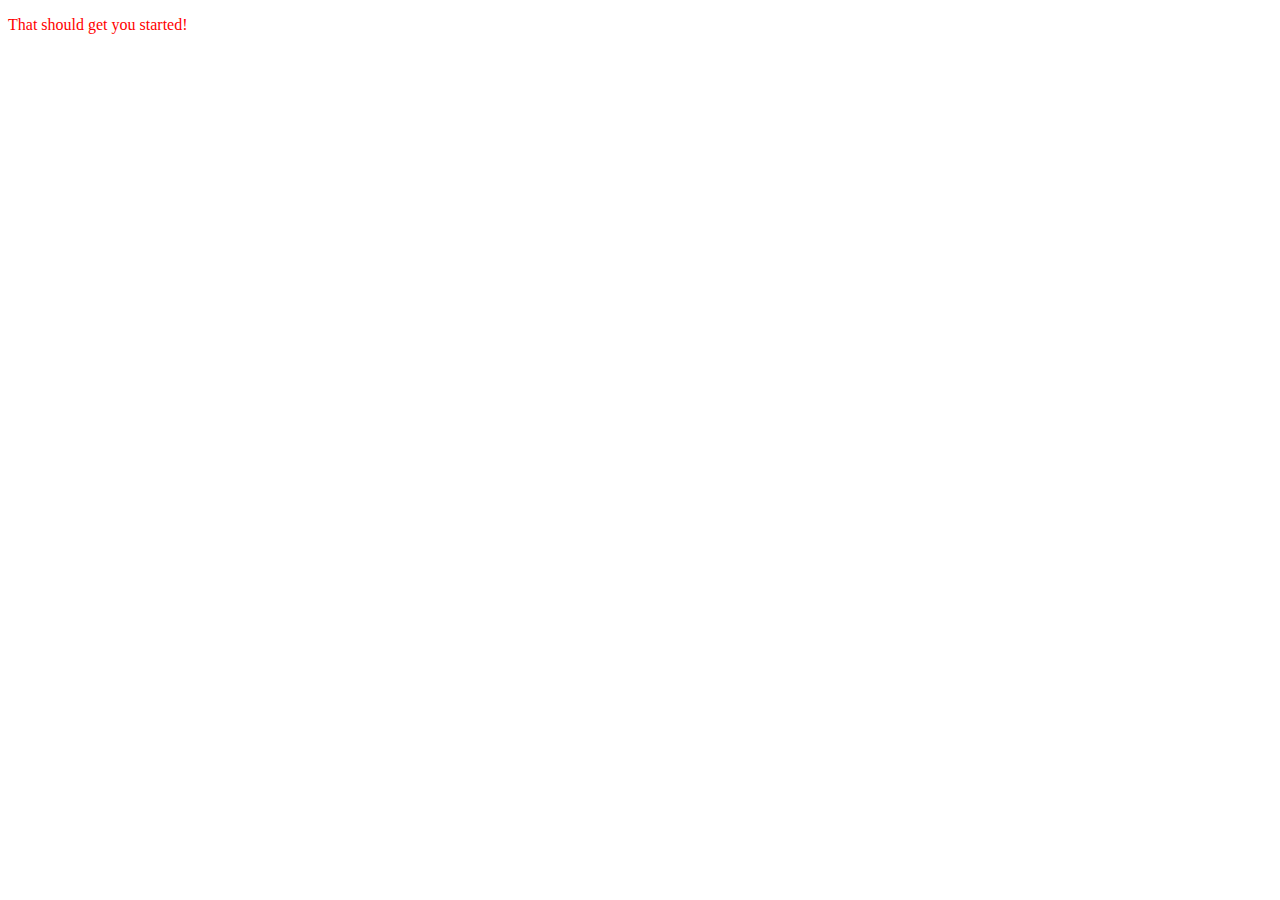
==== index.html @ 8b9543e1 "Final text" ====
<!DOCTYPE html> 
<html>
  <head> 
    <title>Github page</title>
    <link rel="stylesheet" href="style.css"/>
    </head> 
    
    <body> 
      <p>That should get you started!</p>
    </body>
  </html>
---- style.css ----
p {
  color: red; 
}
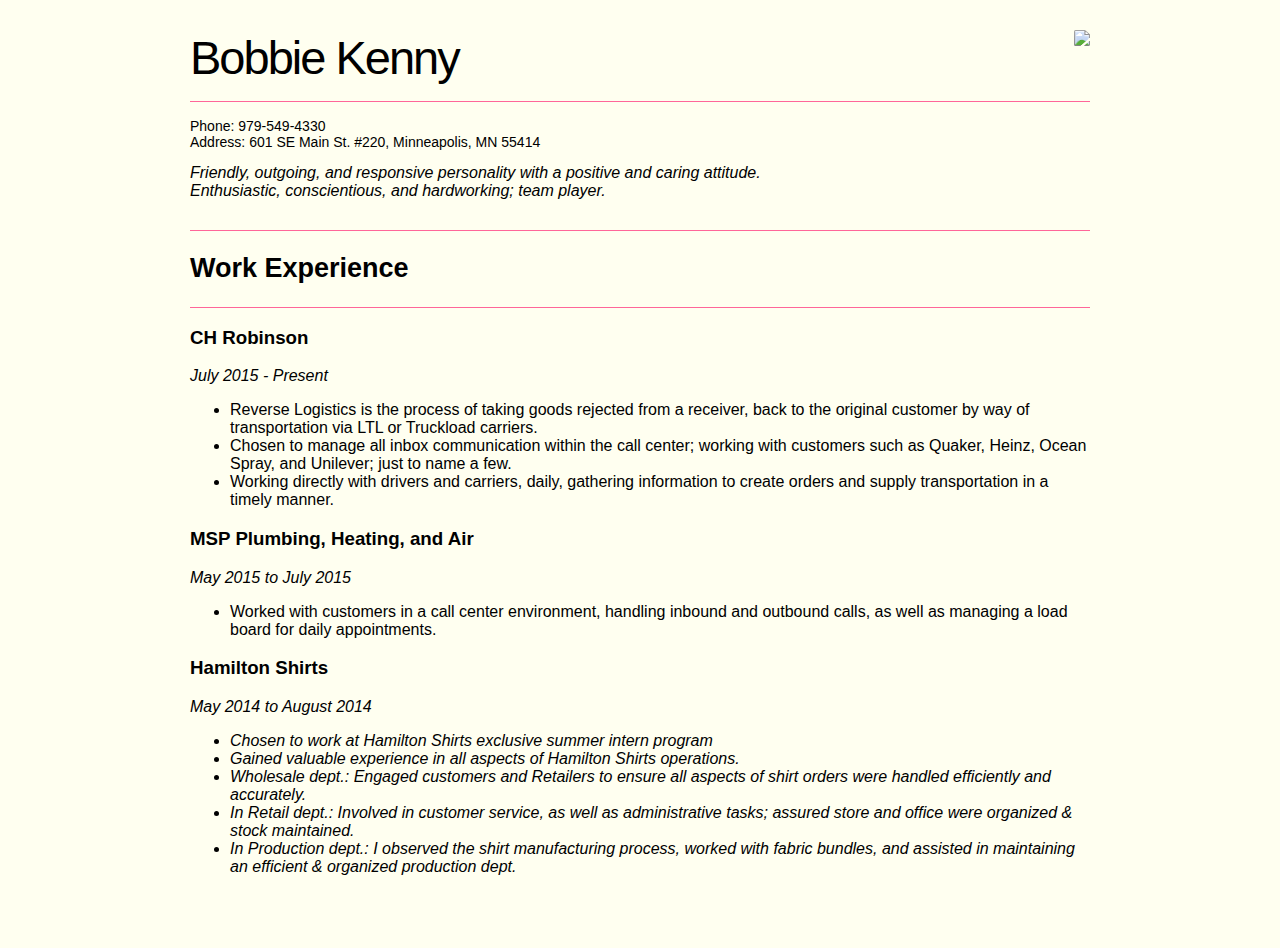
==== commit 587b5dba: "Changed title" ====
--- a/index.html
+++ b/index.html
@@ -1,12 +1,83 @@
-<!DOCTYPE html> 
-<html>
-  <head> 
-    <title>Github page</title>
-    <link rel="stylesheet" href="style.css"/>
-    </head> 
+<!DOCTYPE html>
+<head>
+    <title>My Prime Academy Application Submission</title>
+    <link rel="stylesheet" type="text/css" href="style.css">
+  </head>
+<body>
+  <div id="container">
+    <img src="images/BobbieKenny.png" id="pic">
+    <div id="content-contact">
+                      Bobbie Kenny
+                  </div>
+  <div id="content-info">
+  <p>
+    Phone: 979-549-4330
+    <br>
+    Address: 601 SE Main St. #220, Minneapolis, MN 55414
+  </p>
+</div>
+<div id="content-body">
+  <div id="content-summary">
+    <div id="content-summarycontent">
+      Friendly, outgoing, and responsive personality with a positive and caring attitude.
+      <br>
+      Enthusiastic, conscientious, and hardworking; team player.
+</div>
+<div id="content-professional">
+  <div id="content-professionalheader">
+                  <h2>Work Experience</h2>
+                </div>
+<div id="Reverse Logistics at CH Robinson">
+      <h3>CH Robinson</h3>
+      <div class="block-date">
+          <div class="date"> July 2015 - Present</div>
+          <ul>
+            <li>
+              Reverse Logistics is the process of taking goods rejected from a receiver, back to the original customer by way of transportation via LTL or Truckload carriers.
+            </li>
+            <li>
+              Chosen to manage all inbox communication within the call center; working with customers such as Quaker, Heinz, Ocean Spray, and Unilever; just to name a few.
+            </li>
+            <li>
+              Working directly with drivers and carriers, daily, gathering information to create orders and supply transportation in a timely manner.
+            </li>
+            </ul>
+          </div>
+        </div>
+<div id="Call Center Rep at MSP Plumbing, Heating, and Air">
+      <h3>MSP Plumbing, Heating, and Air</h3>
+      <div class="block-date">
+          <div class="date">May 2015 to July 2015</div>
+          <ul>
+            <li>
+              Worked with customers in a call center environment, handling inbound and outbound calls, as well as managing a load board for daily appointments.
+            </li>
+          </ul>
+        </div>
+      </div>
+<div id="Internship at Hamilton Shirts">
+      <h3>Hamilton Shirts</h3>
+      <div class="block date">
+        <div class="date">May 2014 to August 2014</div>
+        <ul>
+          <li>
+            Chosen to work at Hamilton Shirts exclusive summer intern program
+          </li>
+          <li>
+            Gained valuable experience in all aspects of Hamilton Shirts operations.
+          </li>
+          <li>
+            Wholesale dept.: Engaged customers and Retailers to ensure all aspects of shirt orders were handled efficiently and accurately.
+          </li>
+          <li>
+            In Retail dept.: Involved in customer service, as well as administrative tasks; assured store and office were organized & stock maintained.
+          </li>
+          <li>
+            In Production dept.: I observed the shirt manufacturing process, worked with fabric bundles, and assisted in maintaining an efficient & organized production dept.
+          </li>
+      </p>
+</header>
+</body>
+</html>
+
     
-    <body> 
-      <p>That should get you started!</p>
-    </body>
-  </html>
-    
--- a/style.css
+++ b/style.css
@@ -1,3 +1,103 @@
-p {
-  color: red; 
+element.style{
+
 }
+body {
+  font: 14px Arial, sans-serif;
+  font-style: normal;
+  font-variant: normal;
+  font-weight: normal;
+  font-stretch: normal;
+  font-size: 14px;
+  line-height: normal;
+  font-family: Arial, sans-serif;
+  background-color: ivory;
+}
+#container {
+  width: 900px;
+  margin: 30px;
+    margin-top: 30px;
+    margin-right: auto;
+    margin-bottom: 40px;
+    margin-left: auto;
+}
+#pic {
+  float: right;
+  border-radius: 10%;
+}
+
+#content-contact{
+  margin:16px;
+    margin-top: 0px;
+    margin-right: 0px;
+    margin-bottom: 16px;
+    margin-left: 0px;
+  padding: 16px;
+    padding-top: 0px;
+    padding-right: 0px;
+    padding-bottom: 16px;
+    padding-left: 0px;
+  font: 40px Arial: sans-serif;
+  font-size: 47px;
+  font-weight: italic;
+  letter-spacing: -2px;
+  border-bottom: 1px solid #FF6699;
+}
+div {
+  display: block;
+}
+#content-summarycontent {
+  margin: 16px;
+    margin-top: 0px;
+    margin-right: 0px;
+    margin-bottom: 16px;
+    margin-left: 0px;
+  padding: 30px;
+    padding-top: 0px;
+    padding-right: 0px;
+    padding-bottom: 30px;
+    padding-left: 0px;
+  font-style: italic;
+  font-size: 16px;
+  border-bottom: 1px solid #FF6699;
+}
+div {
+  display: block;
+}
+li {
+  display: list-item;
+}
+#content-professionalheader {
+  margin: 12px;
+    margin-top: 0px;
+    margin-right: 0px;
+    margin-bottom: 12px;
+    margin-left: 0px;
+  padding: 10px;
+    padding-top: 0px;
+    padding-right: 10px;
+    padding-bottom: 0px;
+    padding-left: 0px;
+  font-style: normal;
+  font-size: 18px;
+  border-bottom: 1px solid #FF6699;
+}
+#content-professional {
+  margin:16px;
+    margin-top: 0px;
+    margin-right: 0px;
+    margin-bottom: 16px;
+    margin-left: 0px;
+  padding: 16px;
+    padding-top: 0px;
+    padding-right: 0px;
+    padding-bottom: 16px;
+    padding-left: 0px;
+  font: 16px Arial: sans-serif;
+  font-size: 16px;
+  font-weight: normal;
+}
+.date {
+  font-style: italic;
+  font-size: 16px; 
+}
+
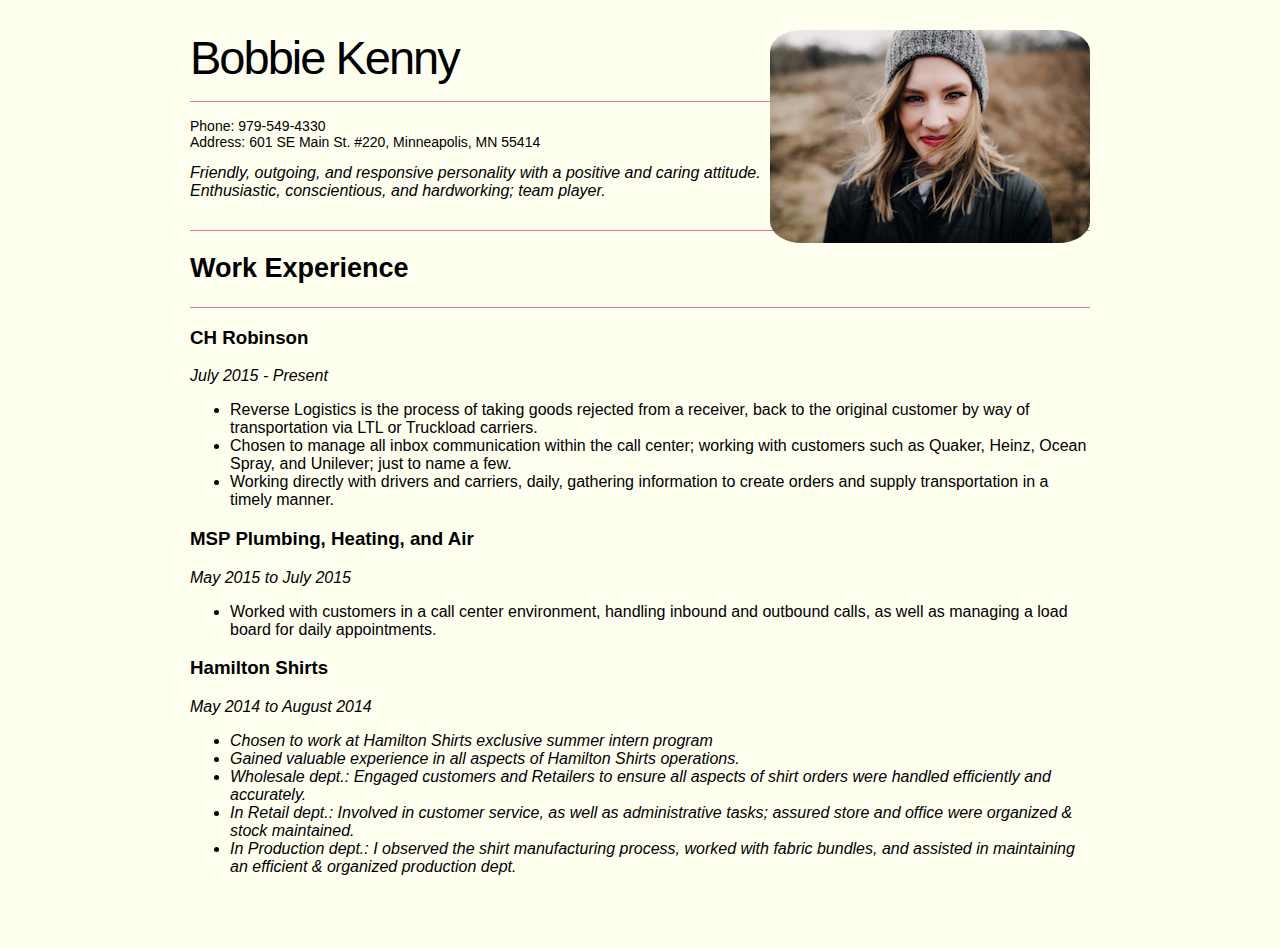
==== commit c8613a27: "Changed file path for image" ====
--- a/index.html
+++ b/index.html
@@ -5,7 +5,7 @@
   </head>
 <body>
   <div id="container">
-    <img src="images/BobbieKenny.png" id="pic">
+    <img src="BobbieKenny.png" id="pic">
     <div id="content-contact">
                       Bobbie Kenny
                   </div>
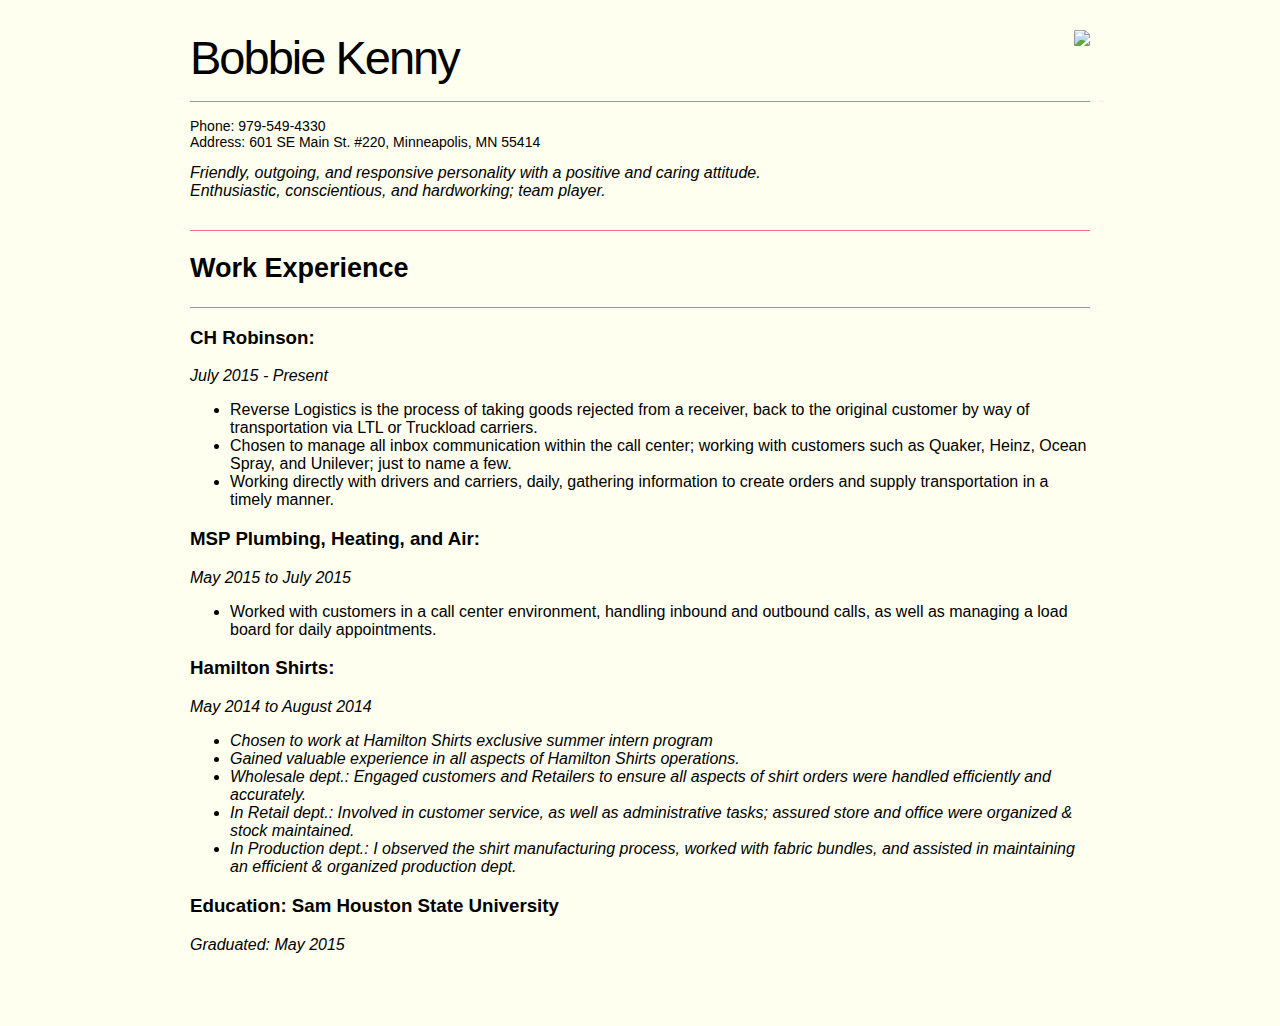
==== commit 34f59dc3: "Updated the code; added some changes" ====
--- a/index.html
+++ b/index.html
@@ -5,7 +5,7 @@
   </head>
 <body>
   <div id="container">
-    <img src="BobbieKenny.png" id="pic">
+    <img src="images/BobbieKenny.png" id="pic">
     <div id="content-contact">
                       Bobbie Kenny
                   </div>
@@ -28,7 +28,7 @@
                   <h2>Work Experience</h2>
                 </div>
 <div id="Reverse Logistics at CH Robinson">
-      <h3>CH Robinson</h3>
+      <h3>CH Robinson:</h3>
       <div class="block-date">
           <div class="date"> July 2015 - Present</div>
           <ul>
@@ -45,7 +45,7 @@
           </div>
         </div>
 <div id="Call Center Rep at MSP Plumbing, Heating, and Air">
-      <h3>MSP Plumbing, Heating, and Air</h3>
+      <h3>MSP Plumbing, Heating, and Air:</h3>
       <div class="block-date">
           <div class="date">May 2015 to July 2015</div>
           <ul>
@@ -56,7 +56,7 @@
         </div>
       </div>
 <div id="Internship at Hamilton Shirts">
-      <h3>Hamilton Shirts</h3>
+      <h3>Hamilton Shirts:</h3>
       <div class="block date">
         <div class="date">May 2014 to August 2014</div>
         <ul>
@@ -75,9 +75,16 @@
           <li>
             In Production dept.: I observed the shirt manufacturing process, worked with fabric bundles, and assisted in maintaining an efficient & organized production dept.
           </li>
+        </ul>
+      </div>
+    </div>
+<div id="content-education">
+      <div id="content-educationheader">
+      <h3>Education: Sam Houston State University</h3>
+      <div class="block date">
+        <div class="date">Graduated: May 2015</div>
+      </div>
       </p>
 </header>
 </body>
 </html>
-
-    
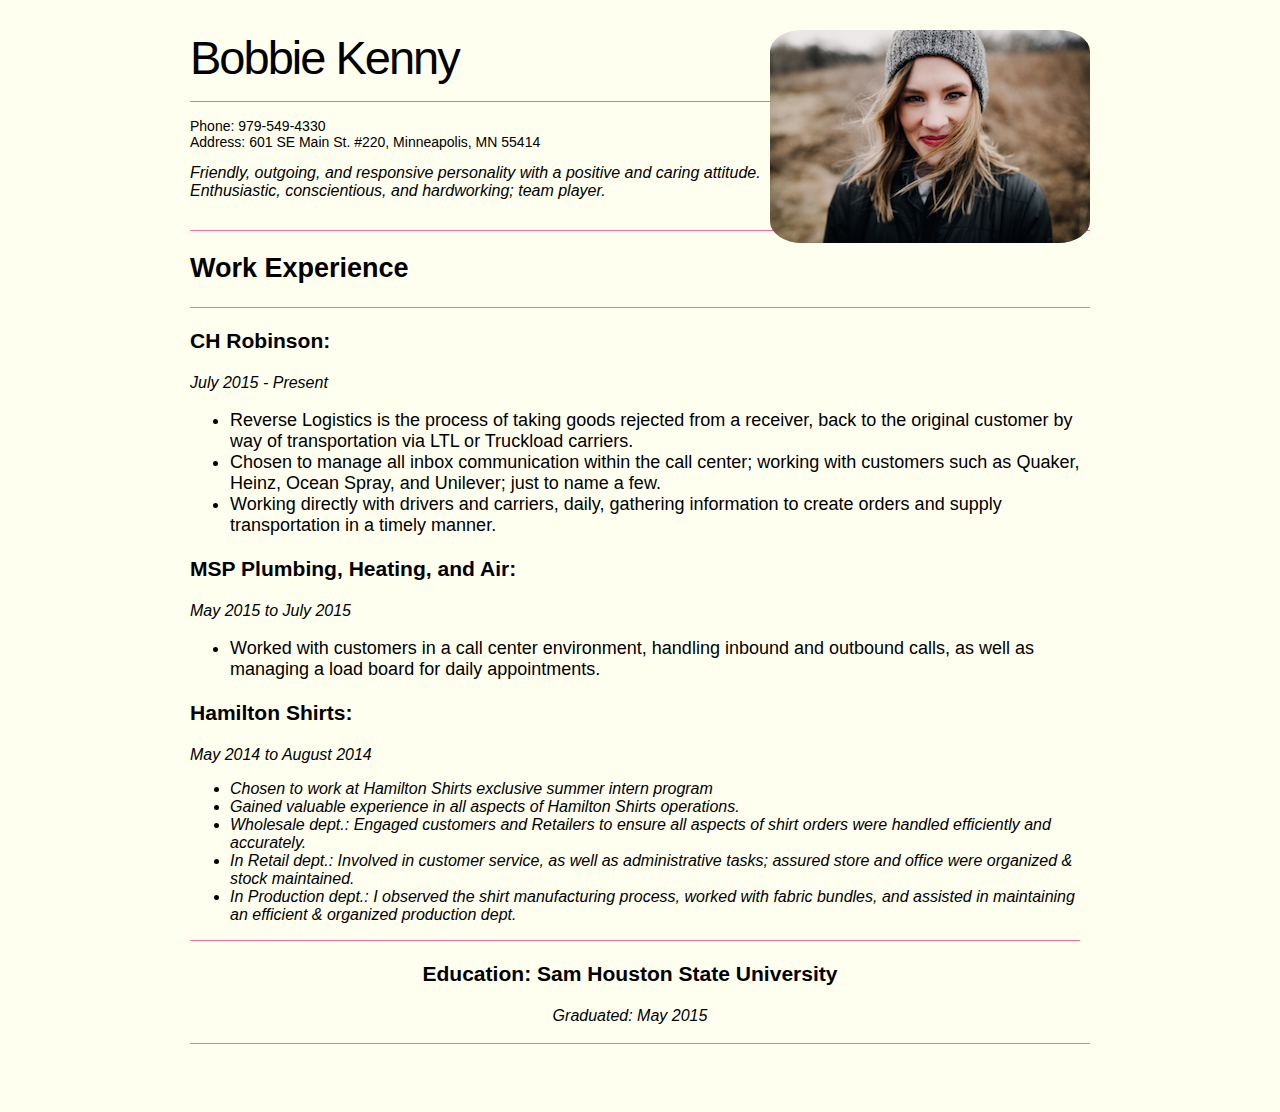
==== commit fff88d5f: "Updated image file" ====
--- a/index.html
+++ b/index.html
@@ -5,7 +5,7 @@
   </head>
 <body>
   <div id="container">
-    <img src="images/BobbieKenny.png" id="pic">
+    <img src="BobbieKenny.png" id="pic">
     <div id="content-contact">
                       Bobbie Kenny
                   </div>
--- a/style.css
+++ b/style.css
@@ -92,12 +92,40 @@
     padding-right: 0px;
     padding-bottom: 16px;
     padding-left: 0px;
-  font: 16px Arial: sans-serif;
-  font-size: 16px;
+  font: 18px Arial: sans-serif;
+  font-size: 18px;
   font-weight: normal;
 }
 .date {
   font-style: italic;
-  font-size: 16px; 
+  font-size: 16px;
 }
-
+#content-educationheader {
+  margin: 12px;
+    margin-top: 0px;
+    margin-right: 0px;
+    margin-bottom: 12px;
+    margin-left: 0px;
+  padding: 10px;
+    padding-top: 0px;
+    padding-right: 10px;
+    padding-bottom: 0px;
+    padding-left: 0px;
+  font-style: normal;
+  font-size: 18px;
+  border-top: 1px solid #FF6699;
+  text-align: center;
+}
+#content-education {
+  margin: 12px;
+    margin-top: 0px;
+    margin-right: 0px;
+    margin-bottom: 12px;
+    margin-left: 0px;
+  padding: 10px;
+    padding-top: 0px;
+    padding-right: 10px;
+    padding-bottom: 0px;
+    padding-left: 0px;
+    border-bottom: 1px solid #FF6699;
+}
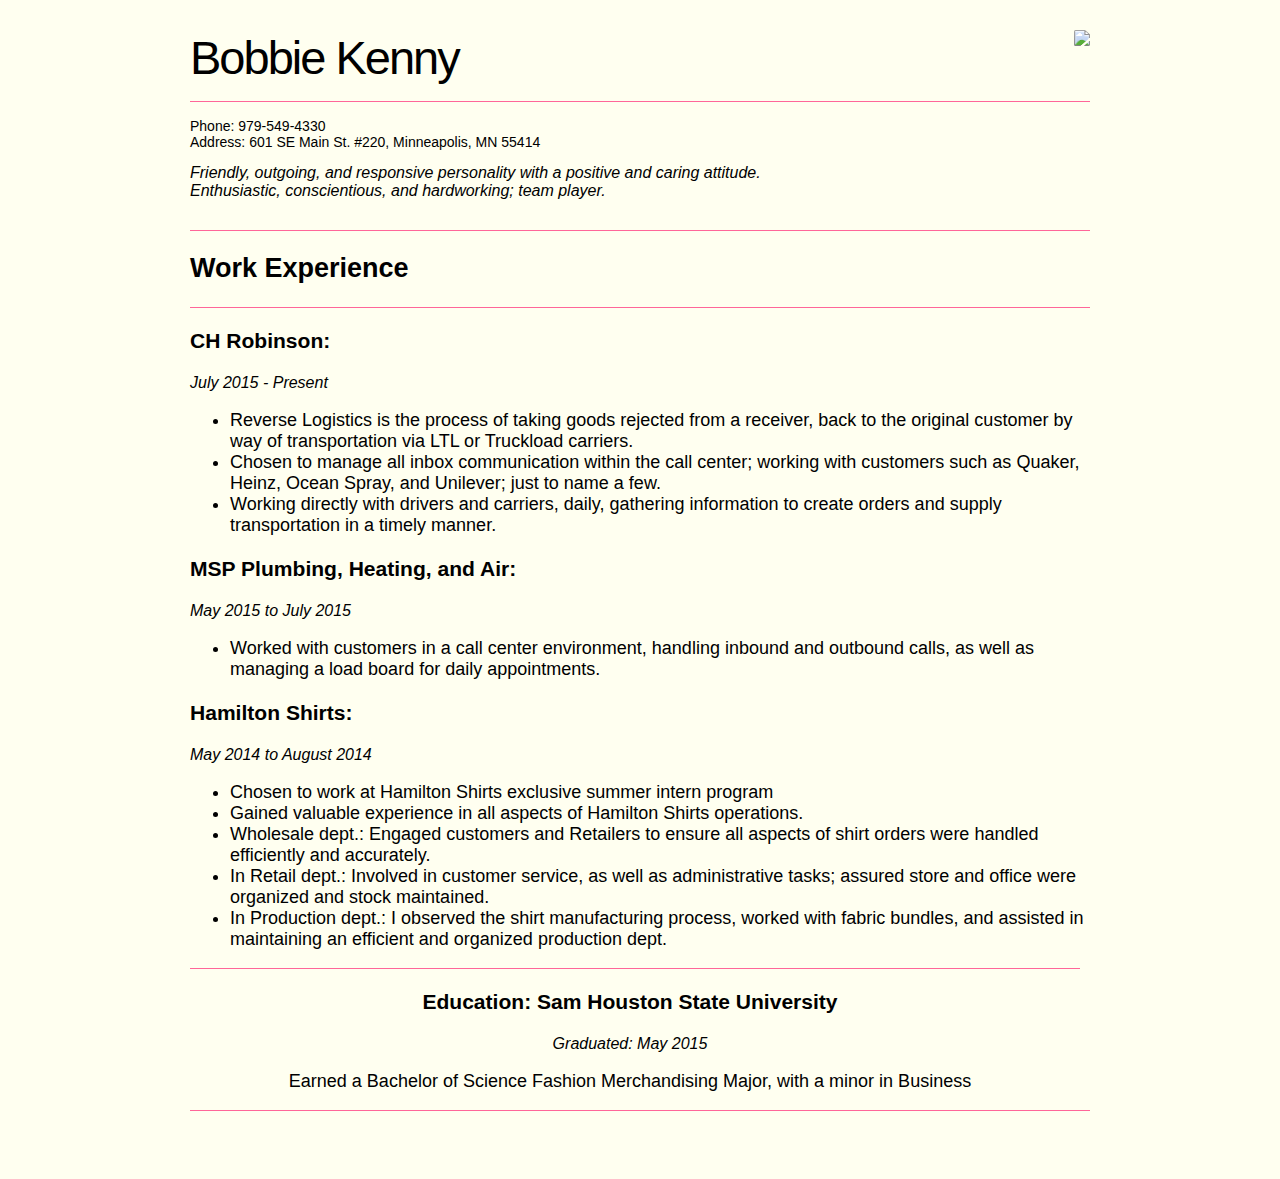
==== commit 5d514b47: "Updated the code; added some changes 2.0" ====
--- a/index.html
+++ b/index.html
@@ -5,7 +5,7 @@
   </head>
 <body>
   <div id="container">
-    <img src="BobbieKenny.png" id="pic">
+    <img src="images/BobbieKenny.png" id="pic">
     <div id="content-contact">
                       Bobbie Kenny
                   </div>
@@ -56,35 +56,40 @@
         </div>
       </div>
 <div id="Internship at Hamilton Shirts">
-      <h3>Hamilton Shirts:</h3>
-      <div class="block date">
-        <div class="date">May 2014 to August 2014</div>
-        <ul>
-          <li>
-            Chosen to work at Hamilton Shirts exclusive summer intern program
-          </li>
-          <li>
-            Gained valuable experience in all aspects of Hamilton Shirts operations.
-          </li>
-          <li>
-            Wholesale dept.: Engaged customers and Retailers to ensure all aspects of shirt orders were handled efficiently and accurately.
-          </li>
-          <li>
-            In Retail dept.: Involved in customer service, as well as administrative tasks; assured store and office were organized & stock maintained.
-          </li>
-          <li>
-            In Production dept.: I observed the shirt manufacturing process, worked with fabric bundles, and assisted in maintaining an efficient & organized production dept.
-          </li>
-        </ul>
-      </div>
+  <h3>Hamilton Shirts:</h3>
+    <div class="block-date">
+      <div class="date">May 2014 to August 2014</div>
+      <ul>
+        <li>
+          Chosen to work at Hamilton Shirts exclusive summer intern program
+        </li>
+        <li>
+          Gained valuable experience in all aspects of Hamilton Shirts operations.
+        </li>
+        <li>
+          Wholesale dept.: Engaged customers and Retailers to ensure all aspects of shirt orders were handled efficiently and accurately.
+        </li>
+        <li>
+          In Retail dept.: Involved in customer service, as well as administrative tasks; assured store and office were organized and stock maintained.
+        </li>
+        <li>
+          In Production dept.: I observed the shirt manufacturing process, worked with fabric bundles, and assisted in maintaining an efficient and organized production dept.
+        </li>
+      </ul>
     </div>
-<div id="content-education">
-      <div id="content-educationheader">
+  </div>
+
+  <div id="content-education">
+    <div id="content-educationheader">
       <h3>Education: Sam Houston State University</h3>
-      <div class="block date">
-        <div class="date">Graduated: May 2015</div>
-      </div>
-      </p>
+    <div class="block date">
+      <div class="date">Graduated: May 2015</div>
+    </div>
+    <p>
+        Earned a Bachelor of Science Fashion Merchandising Major, with a minor in Business
+    </p>
+  </div>
+</div>
 </header>
 </body>
 </html>
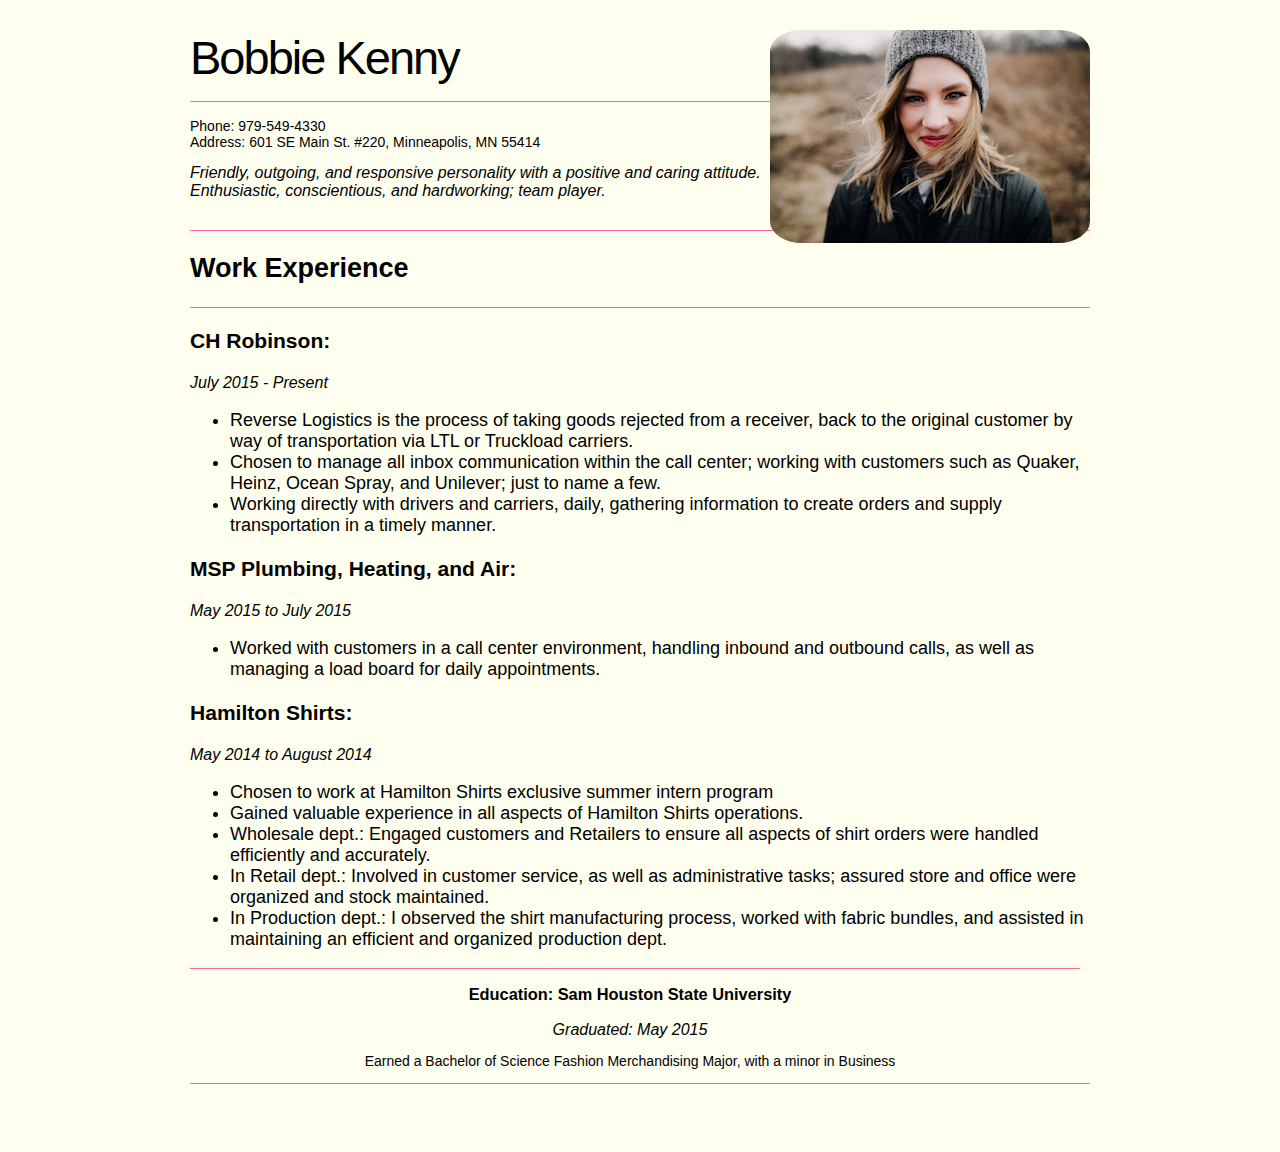
==== commit 7e921150: "Updated image file" ====
--- a/index.html
+++ b/index.html
@@ -5,7 +5,7 @@
   </head>
 <body>
   <div id="container">
-    <img src="images/BobbieKenny.png" id="pic">
+    <img src="BobbieKenny.png" id="pic">
     <div id="content-contact">
                       Bobbie Kenny
                   </div>
--- a/style.css
+++ b/style.css
@@ -94,7 +94,7 @@
     padding-left: 0px;
   font: 18px Arial: sans-serif;
   font-size: 18px;
-  font-weight: normal;
+  font-style: normal;
 }
 .date {
   font-style: italic;
@@ -112,7 +112,7 @@
     padding-bottom: 0px;
     padding-left: 0px;
   font-style: normal;
-  font-size: 18px;
+  font-size: 14px;
   border-top: 1px solid #FF6699;
   text-align: center;
 }
@@ -128,4 +128,5 @@
     padding-bottom: 0px;
     padding-left: 0px;
     border-bottom: 1px solid #FF6699;
+  font-size: 11px;
 }
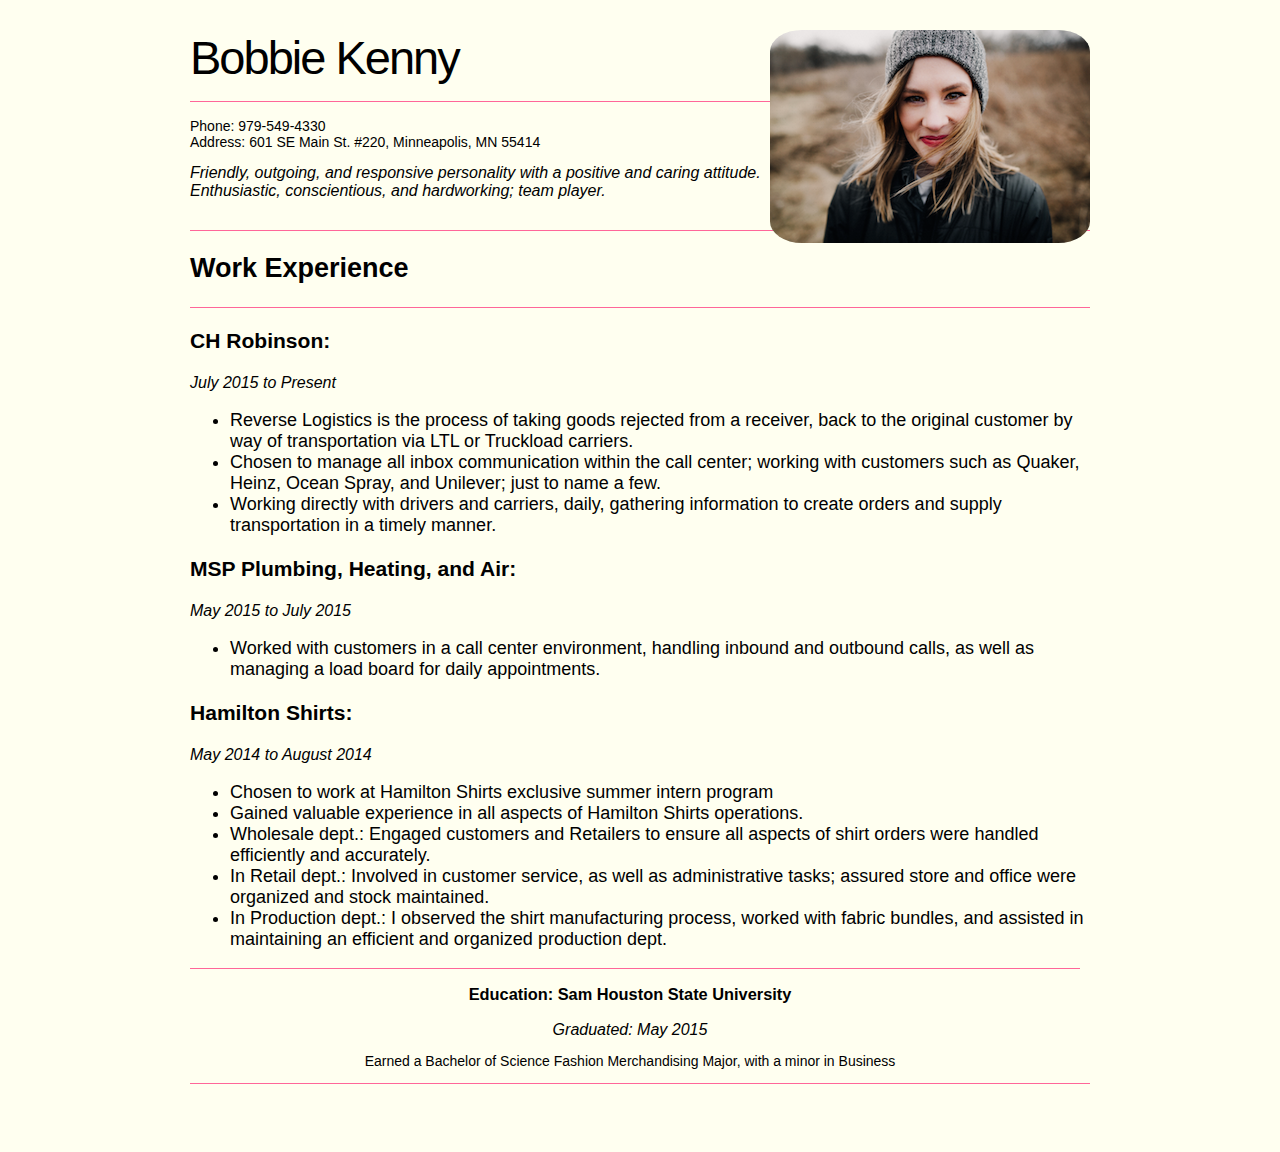
==== commit 1470b95b: "Minor changes to Professional Section" ====
--- a/index.html
+++ b/index.html
@@ -30,7 +30,7 @@
 <div id="Reverse Logistics at CH Robinson">
       <h3>CH Robinson:</h3>
       <div class="block-date">
-          <div class="date"> July 2015 - Present</div>
+          <div class="date"> July 2015 to Present</div>
           <ul>
             <li>
               Reverse Logistics is the process of taking goods rejected from a receiver, back to the original customer by way of transportation via LTL or Truckload carriers.
